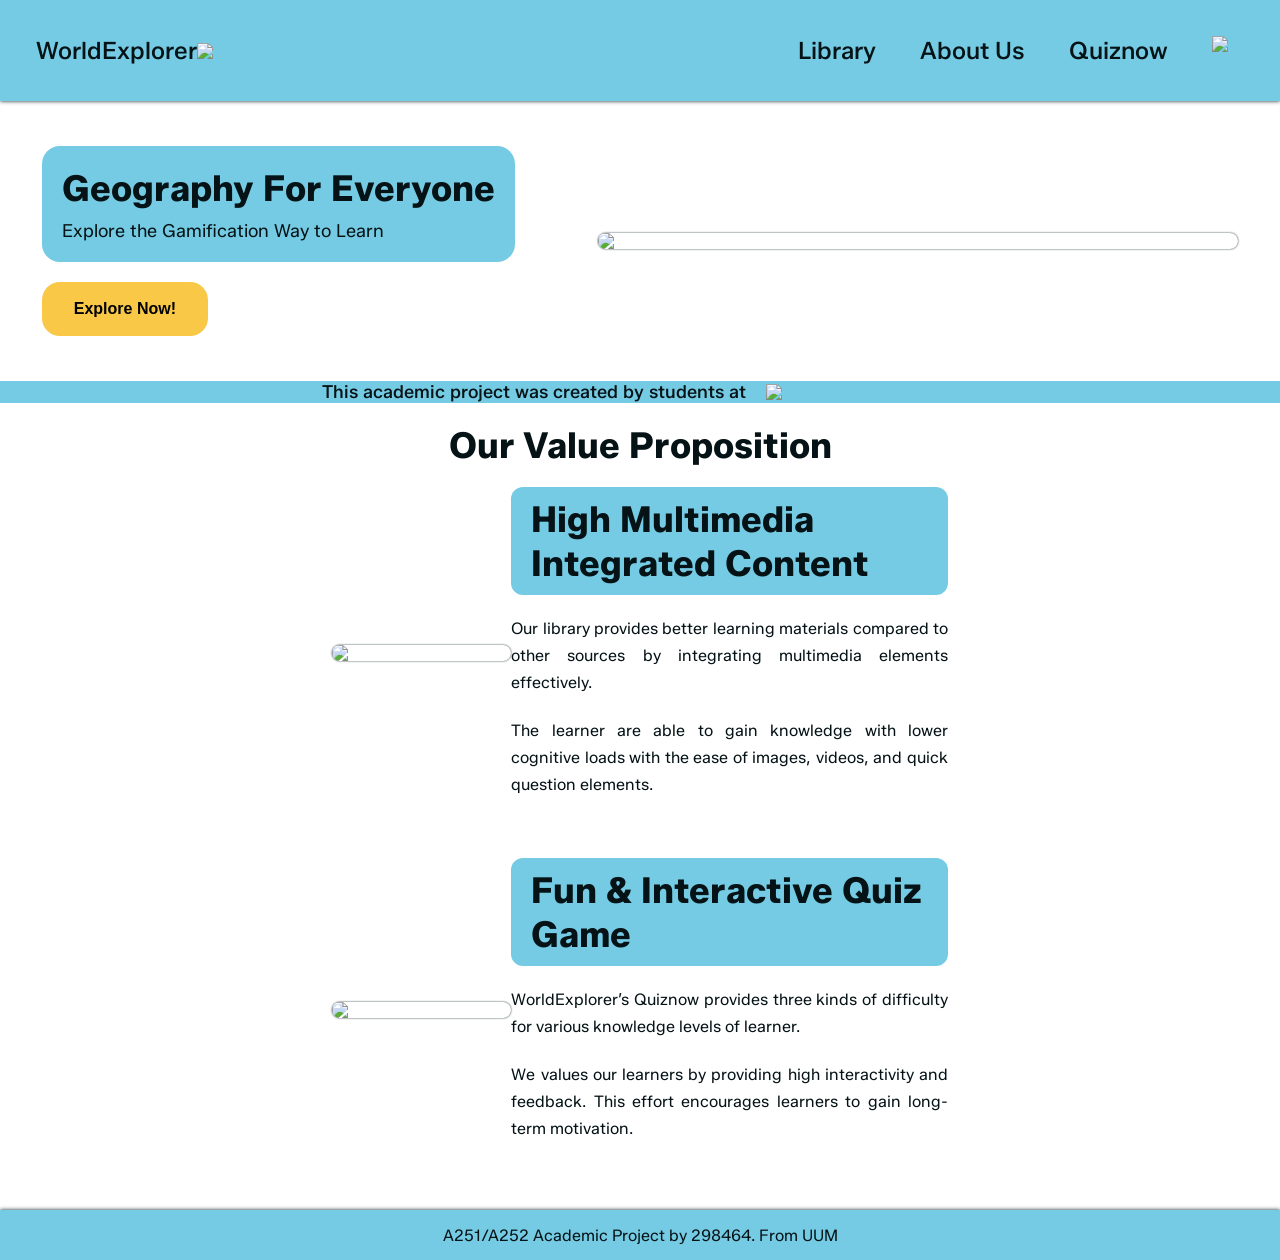
==== index.html @ a25328f9 "Add files via upload" ====
<!DOCTYPE html>
<html>
    <head>
        <title>
            WorldExplorer
        </title>
        <meta name="viewport" content="width=device-width, initial-scale=1.0">
        <link rel="stylesheet" href="css/header.css">
        <link rel="stylesheet" href="css/body.css">
        <link rel="stylesheet" href="css/footer.css">
        <link rel="stylesheet" href="css/index.css">
        <link rel="stylesheet" href="css/button.css">
        <link rel="preconnect" href="https://fonts.googleapis.com">
        <link rel="preconnect" href="https://fonts.gstatic.com" crossorigin>
        <link href="https://fonts.googleapis.com/css2?family=Pacifico&family=Zalando+Sans:ital,wght@0,200..900;1,200..900&display=swap" rel="stylesheet">
    </head>
    <body>
        <div class="header">
            <div class="header-accessibility">
                <a class="website-title" href="index.html">
                    WorldExplorer
                    <img src="https://res.cloudinary.com/dyghlzxwz/image/upload/q_auto/f_auto/v1775018449/logo_k3ezci.png">
                </a>
                <div class="mobile-layout">
                    <img class="hamburger-menu" src="https://res.cloudinary.com/dyghlzxwz/image/upload/q_auto/f_auto/v1775018449/hamburger_wjmt1s.webp">
                </div>
            </div>
            <ul class="website-nav">
                <a href="library.html"><li class="title">Library</li></a>
                <a href="about.html"><li class="title">About Us</li></a>
                <a href="quiznow.html"><li class="title">Quiznow</li></a>
                <a href="profile.html"><li class="icon"><img src="https://res.cloudinary.com/dyghlzxwz/image/upload/q_auto/f_auto/v1775018445/account_bq0dkm.png"></li></a>
            </ul>
        </div>
        
        <div class="hero-section">
            <div class="hero-description-group">
                <div class="hero-description">
                    <div class="hero-description-title">Geography For Everyone</div>
                    <div class="hero-description-subtitle">Explore the Gamification Way to Learn</div>
                </div>
                <button class="btn-cta">
                    Explore Now!
                </button>
            </div>
            <img class="shortcut" src="https://res.cloudinary.com/dyghlzxwz/image/upload/q_auto/f_auto/v1775018444/worldmap_e9zs5p.jpg"  data-destination="library.html">
        </div>
        <div class="institution-section">
            <div class="institution-description">
                This academic project was created by students at
            </div>
            <img src="https://res.cloudinary.com/dyghlzxwz/image/upload/q_auto/f_auto/v1775018451/uum_ujjngb.png">
        </div>
        <div class="value-proposition-section">
            <div class="value-proposition-title">
                Our Value Proposition
            </div>
            <div class="value-proposition-container">
                <img class="value-proposition-image shortcut" src="https://res.cloudinary.com/dyghlzxwz/image/upload/q_auto/f_auto/v1775018451/valueproposition1_vbkhuh.png" data-destination="library.html">
                <div class="content">
                    <div class="title">
                        High Multimedia Integrated Content
                    </div>
                    <div class="description">
                        <div>
                            Our library provides better learning materials compared to other sources by integrating 
                            multimedia elements effectively.
                        </div>
                        <div>
                            The learner are able to gain knowledge with lower cognitive loads with the ease of images, 
                            videos, and quick question elements.
                        </div>
                    </div>
                </div>
            </div>
            <div class="value-proposition-container">
                <img class="value-proposition-image" src="https://res.cloudinary.com/dyghlzxwz/image/upload/q_auto/f_auto/v1775018452/valueproposition2_katovo.png" data-destination="quiznow.html">
                <div class="content">
                    <div class="title">
                        Fun & Interactive Quiz Game
                    </div>
                    <div class="description">
                        <div>
                            WorldExplorer’s Quiznow provides three kinds of difficulty for various knowledge levels of learner.
                        </div>
                        <div>
                            We values our learners by providing high interactivity and feedback. This effort encourages learners 
                            to gain long-term motivation.
                        </div>
                    </div>
                </div>
            </div>
        </div>
        <div class="footer">
            <a href="about.html">A251/A252 Academic Project by 298464. From UUM</a>
        </div>
        <script type="module" src="js/button.js"></script>
        <script type="module" src="js/index.js"></script>
    </body>
</html>
---- css/header.css ----
@import './color.css';

.header {
    display: flex;
    justify-content: space-between;
    align-items: center;

    font-size: 24px;
    font-weight: 500;

    background-color: var(--seagull-30);

    padding: 24px;
    box-shadow: 0px 0px 4px var(--seagull-100);
    margin-bottom: 8px;
}

.header > div {
    flex: 1;

}

.header-accessibility {
    display: flex;
    justify-content: space-between;
    align-items: center;

}

.mobile-layout {
    display: none;
    
    cursor: pointer;
}

.mobile-layout img {
    width: 24px;
    height: 24px;

    padding: 0px 12px;

}

.website-title {
    display: flex;
    align-items: center;

    border-radius: 48px;
    padding: 0px 12px;

    cursor: pointer;

    transition: background-color 0.5s ease, color 0.5s ease, box-shadow 0.2s ease, scale 0.2s ease;
}

.website-title img {
    display: flex;
    align-items: center;

    width: 64px;
}

.website-nav {
    display: grid;
    grid-template-columns: auto auto auto auto;
    gap: 20px;

    list-style: none;
}

ul {
    display: block;
    margin: 0;
    padding: 0;
}

li {
    display: flex;
    align-items: center;

    border-radius: 48px;
    padding: 12px;

    transition: background-color 0.5s ease, color 0.5s ease, box-shadow 0.2s ease, scale 0.2s ease;
}

.website-title:hover, li:hover {
    color: var(--saffron-30);

    background-color: var(--seagull-90);
}

li.icon img {
    display: flex;
    align-items: center;

    width: 32px;

    transition: filter 0.5s ease, box-shadow 0.5s ease, scale 0.2s ease;
}

li.icon:hover img {
    filter: brightness(0) invert(1);
}


.website-title:active, li:active, li.icon img:active {
    color: white;
    
    box-shadow: 5px 5px var(--saffron-30);
    
    scale: 0.9;
}

@media screen and (max-width: 800px) {

    .header {
        flex-direction: column;
        align-items: normal;

        font-size: 16px;

        padding: 0;
    }

    .mobile-layout {
        display: flex;
        justify-content: space-between;

        padding: 12px;
    }

    .website-title img {
        width: 24px;
    }

    .website-nav {
        display: none;
        flex-direction: column;
        justify-content: center;
        align-items: center;

        background-color: var(--seagull-40);
    }

    .website-nav.visible {
        display: flex;
    }

}
---- css/body.css ----
@import './color.css';

body {
    color: var(--seagull-110);
    font-family: Zalando Sans, Noto Sans SC, sans-serif, Arial;

    margin: 0;
}

a:hover, a:active, a:visited, a:link {
    text-decoration: none;
    color: var(--seagull-110);
}
---- css/footer.css ----
@import './color.css';

.footer {
    display: flex;
    justify-content: center;
    align-items: center;

    height: 50px;
    
    background-color: var(--seagull-30);

    margin-top: 8px;
    box-shadow: 0px 0px 4px var(--seagull-100);
}

@media screen and (max-width: 800px) {
    .footer {
        font-size: 12px;
    }
    
}
---- css/index.css ----
@import './color.css';

.hero-section {
    display: flex;
    justify-content: space-around;
    align-items: center;

    margin: 45px 0px;
}

.hero-description {
    display: flex;
    flex-direction: column;
    
    background-color: var(--seagull-30);

    padding: 20px;
    margin-bottom: 20px;
    border-radius: 18px;
}

.hero-description-title,
.value-proposition-title,
.value-proposition-container .title {
    font-size: 36px;
    font-weight: bold;
    
    margin-bottom: 10px;
}

.hero-description-subtitle {
    font-size: 18px;
}

.hero-section img,
.value-proposition-container img {
    width: 50%;

    border-radius: 12px;
    box-shadow: 0 0 2px var(--seagull-100);
    
    cursor: pointer;
}

.hero-section img {
    width: 50%;

}

.institution-section {
    display: flex;
    justify-content: center;
    align-items: center;

    font-size: 18px;
    font-weight: 500;

    background-color: var(--seagull-30);

    margin-bottom: 20px;
}

.institution-section img {
    width: 15%;

    margin-left: 20px;
    
}

.value-proposition-section {
    display: flex;
    flex-direction: column;
    justify-content: space-evenly;
    align-items: center;

}

.value-proposition-container {
    display: flex;
    justify-content: space-evenly;
    align-items: center;

    margin-bottom: 40px;
}

.value-proposition-title {
    margin-bottom: 20px;

}

.value-proposition-container img{
    width: 40%;
    
}

.value-proposition-container .content {
    display: flex;
    flex-direction: column;
    justify-content: space-evenly;
    
    width: 600px;

}

.value-proposition-container .title {
    background-color: var(--seagull-30);

    padding: 10px 20px;
    border-radius: 12px;
    margin-bottom: 20px;

}

.value-proposition-container .description > div {
    line-height: 1.7;
    font-size: 16px;
    text-align: justify;

    margin-bottom: 20px;
}

@media screen and (max-width: 800px) {
    .hero-section {
        display: flex;
        flex-direction: column-reverse;

        margin: 8px 0;
    }

    .hero-description-group {
        display: flex;
        flex-direction: column;
        justify-content: center;
        align-items: center;

        width: 100%;
    }

    .hero-description {
        width: 80%;

        text-align: center;

        padding: 12px 0;
        margin-bottom: 8px;
        border-radius: 12px;
    }

    .hero-description-title,
    .value-proposition-title,
    .value-proposition-container .title {
        font-size: 16px;
        
        text-align: center;
    }

    .hero-description-subtitle {
        font-size: 12px;
    }

    .hero-section img,
    .value-proposition-container img {
        width: 80%;

        margin-bottom: 8px;
    }

    .institution-section {
        display: flex;
        flex-direction: column;
        justify-content: center;
        align-items: center;

        font-size: 12px;

        padding: 8px;
    }

    .institution-section img {
        width: 30%;

        margin-top: 8px;
    }

    .value-proposition-container {
        flex-direction: column;

        margin-bottom: 20px;
    }

    .value-proposition-container .content {
         width: 80%;

    }

    .value-proposition-container .description > div {
        font-size: 12px;

    }
}
---- css/button.css ----
@import './color.css';

.btn-cta, .btn-go-to-region, .btn-go-to-country,
.btn-return, .btn-country-page, .btn-region-page,
.btn-previous, .btn-next, .btn-exit, .btn-quit, .quiznow-choice, .btn-toggle,
.btn-next-question, .btn-return-to-quiznow, .btn-play-again, .btn-edit,
.btn-reset, .btn-submit, .btn-reset-account {
    font-weight: bold;

    border-style: none;
    padding: 18px 32px;
    border-radius: 18px;

    cursor: pointer;

    transition: background-color 0.5s ease, color 0.5s ease, box-shadow 0.2s ease, scale 0.2s ease;
}

.btn-cta, .btn-go-to-region, .btn-go-to-country,
.btn-return, .btn-country-page, .btn-region-page,
.btn-previous, .btn-next, .btn-exit, .btn-quit, .btn-toggle,
.btn-next-question, .btn-return-to-quiznow, .btn-play-again,
.btn-edit, .btn-reset, .btn-submit {
    font-size: 16px;

    background-color: var(--saffron-30);

}

.btn-edit.active {
    background-color: white;

    padding: 14px 28px;
    border: 4px solid var(--saffron-30)
}

.quiznow-choice {
    font-size: 24px;

}

.btn-reset-account {
    background-color: red;
    color: rgb(67, 0, 0);

    font-size: 16px;

    transition: background-color 0.2s ease, color 0.5s ease, box-shadow 0.2s ease, scale 0.2s ease;
}

.btn-cta:hover, .btn-go-to-region:hover, .btn-go-to-country:hover,
.btn-return:hover, .btn-country-page:hover, .btn-region-page:hover,
.btn-previous:hover, .btn-next:hover, .btn-exit:hover, .btn-quit:hover, .btn-toggle:hover,
.btn-next-question:hover, .btn-return-to-quiznow:hover, .btn-play-again:hover,
.btn-edit:hover, .btn-reset:hover, .btn-submit:hover {
    color: white;

    background-color: var(--saffron-50);

    box-shadow: 0px 2px 10px var(--saffron-80);
}

.btn-cta:active, .btn-go-to-region:active, .btn-go-to-country:active,
.btn-return:active, .btn-country-page:active, .btn-region-page:active,
.btn-previous:active, .btn-next:active, .btn-exit:active, .btn-quit:active, .btn-toggle:active,
.btn-next-question:active, .btn-return-to-quiznow:active, .btn-play-again:active,
.btn-edit:active, .btn-reset:active, .btn-submit:active {
    color: white;

    background-color: var(--saffron-40);

    box-shadow: 0px 2px 10px var(--saffron-60);
    
    scale: 0.95;
}

.btn-reset-account:active {
    color: whitesmoke;

    background-color: rgb(140, 0, 0);

    box-shadow: 0px 2px 10px var(--saffron-60);
    
    scale: 0.95;

}

@media screen and (max-width: 800px) {
    .btn-cta, .btn-go-to-region, .btn-go-to-country,
    .btn-return, .btn-country-page, .btn-region-page,
    .btn-previous, .btn-next, .btn-exit, .btn-quit, .quiznow-choice, .btn-toggle,
    .btn-next-question, .btn-return-to-quiznow, .btn-play-again, .btn-edit,
    .btn-reset, .btn-submit, .btn-reset-account{
        padding: 10px 24px;
        border-radius: 12px;

    }

    .btn-cta, .btn-go-to-region, .btn-go-to-country,
    .btn-return, .btn-country-page, .btn-region-page,
    .btn-previous, .btn-next, .btn-exit, .btn-quit, .btn-toggle,
    .btn-next-question, .btn-return-to-quiznow, .btn-play-again,
    .btn-edit, .btn-reset, .btn-submit {
        font-size: 12px;

    }

    .btn-edit.active {
        padding: 6px 20px;
    }
}
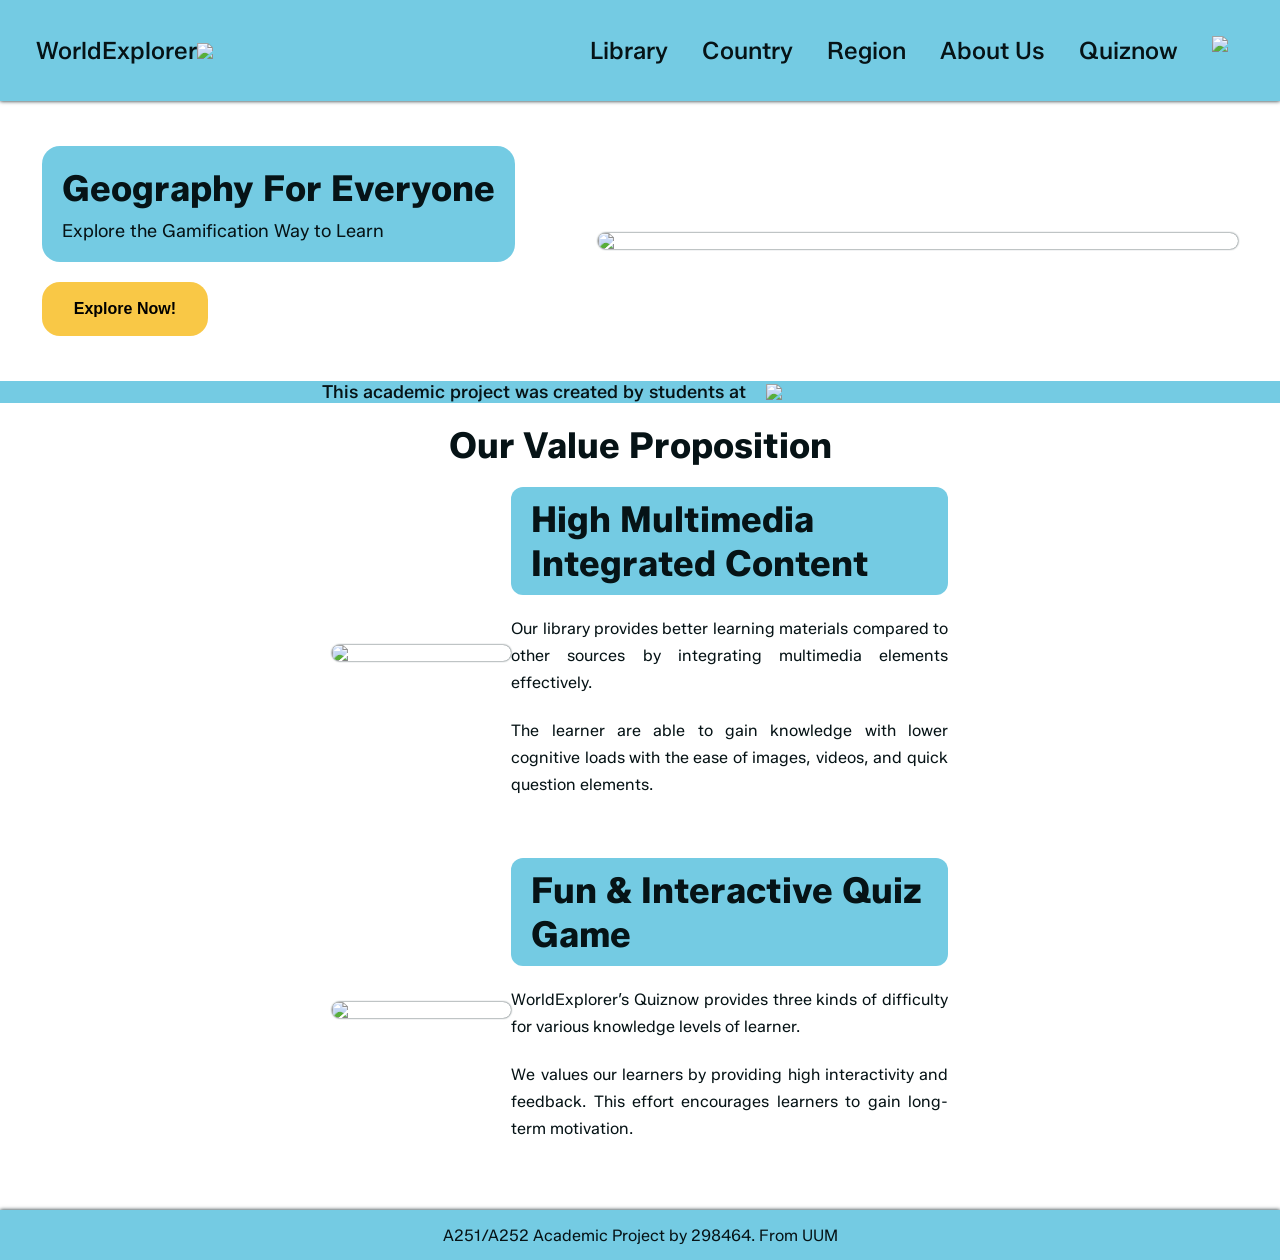
==== commit 4b058982: "Modify index.html with new navigation and content Updated navigation links and added new sections fo" ====
--- a/index.html
+++ b/index.html
@@ -27,6 +27,8 @@
             </div>
             <ul class="website-nav">
                 <a href="library.html"><li class="title">Library</li></a>
+                <a href="webpages/country.html"><li class="title">Country</li></a>
+                <a href="webpages/region.html"><li class="title">Region</li></a>
                 <a href="about.html"><li class="title">About Us</li></a>
                 <a href="quiznow.html"><li class="title">Quiznow</li></a>
                 <a href="profile.html"><li class="icon"><img src="https://res.cloudinary.com/dyghlzxwz/image/upload/q_auto/f_auto/v1775018445/account_bq0dkm.png"></li></a>
@@ -97,4 +99,4 @@
         <script type="module" src="js/button.js"></script>
         <script type="module" src="js/index.js"></script>
     </body>
-</html>+</html>
--- a/css/header.css
+++ b/css/header.css
@@ -61,11 +61,9 @@
 }
 
 .website-nav {
-    display: grid;
-    grid-template-columns: auto auto auto auto;
-    gap: 20px;
-
-    list-style: none;
+    display: flex;
+    gap: 10px;
+    
 }
 
 ul {
@@ -147,4 +145,4 @@
         display: flex;
     }
 
-}+}
--- a/css/button.css
+++ b/css/button.css
@@ -4,7 +4,7 @@
 .btn-return, .btn-country-page, .btn-region-page,
 .btn-previous, .btn-next, .btn-exit, .btn-quit, .quiznow-choice, .btn-toggle,
 .btn-next-question, .btn-return-to-quiznow, .btn-play-again, .btn-edit,
-.btn-reset, .btn-submit, .btn-reset-account {
+.btn-reset, .btn-submit, .btn-reset-account, .btn-return-to-homepage {
     font-weight: bold;
 
     border-style: none;
@@ -20,7 +20,7 @@
 .btn-return, .btn-country-page, .btn-region-page,
 .btn-previous, .btn-next, .btn-exit, .btn-quit, .btn-toggle,
 .btn-next-question, .btn-return-to-quiznow, .btn-play-again,
-.btn-edit, .btn-reset, .btn-submit {
+.btn-edit, .btn-reset, .btn-submit, .btn-return-to-homepage {
     font-size: 16px;
 
     background-color: var(--saffron-30);
@@ -52,7 +52,7 @@
 .btn-return:hover, .btn-country-page:hover, .btn-region-page:hover,
 .btn-previous:hover, .btn-next:hover, .btn-exit:hover, .btn-quit:hover, .btn-toggle:hover,
 .btn-next-question:hover, .btn-return-to-quiznow:hover, .btn-play-again:hover,
-.btn-edit:hover, .btn-reset:hover, .btn-submit:hover {
+.btn-edit:hover, .btn-reset:hover, .btn-submit:hover, .btn-return-to-homepage:hover {
     color: white;
 
     background-color: var(--saffron-50);
@@ -64,7 +64,7 @@
 .btn-return:active, .btn-country-page:active, .btn-region-page:active,
 .btn-previous:active, .btn-next:active, .btn-exit:active, .btn-quit:active, .btn-toggle:active,
 .btn-next-question:active, .btn-return-to-quiznow:active, .btn-play-again:active,
-.btn-edit:active, .btn-reset:active, .btn-submit:active {
+.btn-edit:active, .btn-reset:active, .btn-submit:active, .btn-return-to-homepage:active {
     color: white;
 
     background-color: var(--saffron-40);
@@ -90,7 +90,7 @@
     .btn-return, .btn-country-page, .btn-region-page,
     .btn-previous, .btn-next, .btn-exit, .btn-quit, .quiznow-choice, .btn-toggle,
     .btn-next-question, .btn-return-to-quiznow, .btn-play-again, .btn-edit,
-    .btn-reset, .btn-submit, .btn-reset-account{
+    .btn-reset, .btn-submit, .btn-reset-account, .btn-return-to-homepage {
         padding: 10px 24px;
         border-radius: 12px;
 
@@ -100,7 +100,7 @@
     .btn-return, .btn-country-page, .btn-region-page,
     .btn-previous, .btn-next, .btn-exit, .btn-quit, .btn-toggle,
     .btn-next-question, .btn-return-to-quiznow, .btn-play-again,
-    .btn-edit, .btn-reset, .btn-submit {
+    .btn-edit, .btn-reset, .btn-submit, .btn-return-to-homepage {
         font-size: 12px;
 
     }
